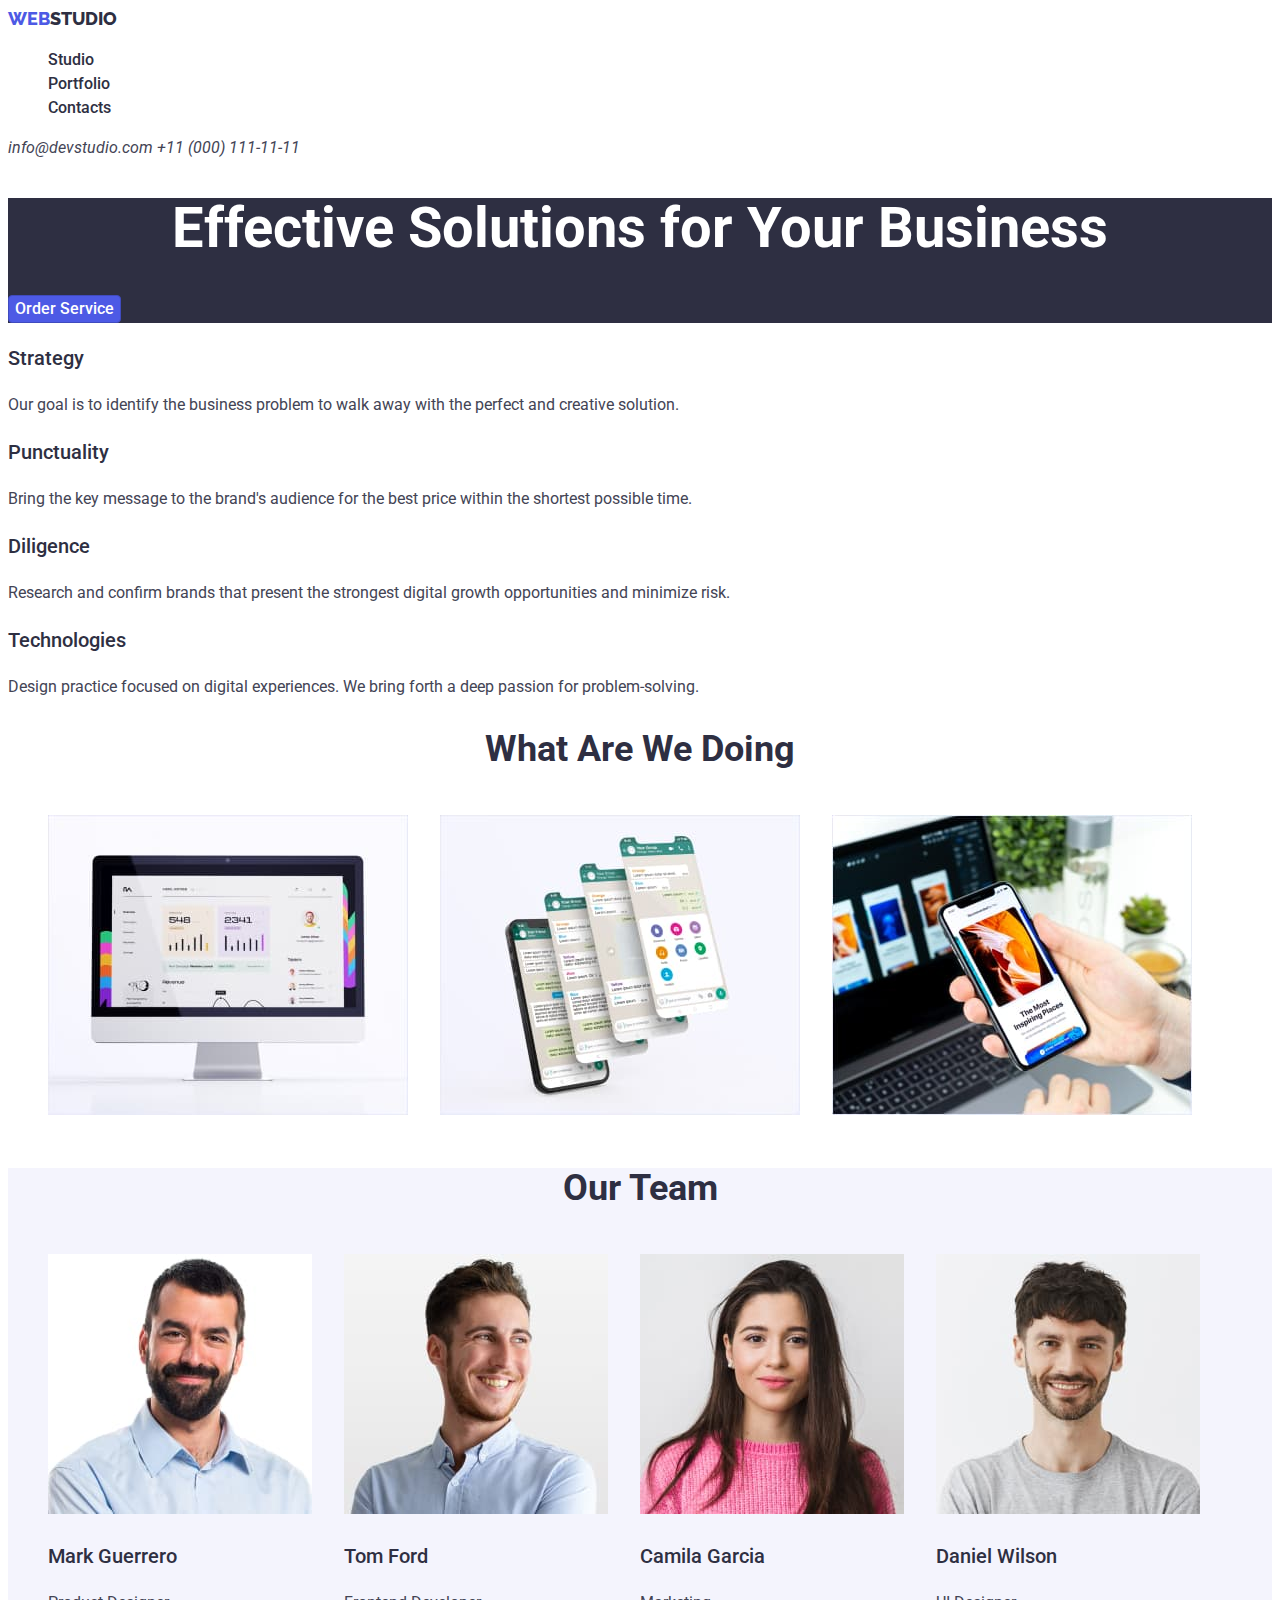
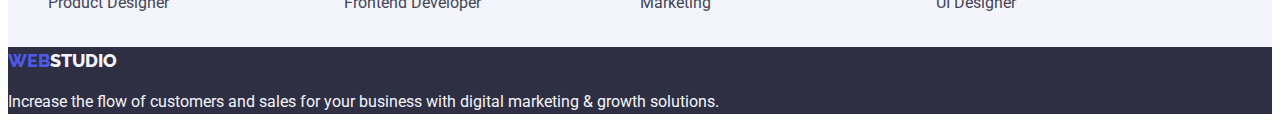
==== index.html @ d2247dbf "Initial commit" ====
<!DOCTYPE html>
<html lang="en">
  <head>
    <meta charset="UTF-8" />
    <meta name="viewport" content="width=device-width, initial-scale=1.0" />
    <link rel="preconnect" href="https://fonts.googleapis.com" />
    <link rel="preconnect" href="https://fonts.gstatic.com" crossorigin />
    <link
      href="https://fonts.googleapis.com/css2?family=Raleway:wght@800&family=Roboto:wght@400;500;700;900&display=swap"
      rel="stylesheet"
    />
    <link rel="stylesheet" href="./css/styles.css" />
    <title>WebStudio - Main Page</title>
  </head>
  <body>
    <header>
      <a class="logo" href="#"><span>WEB</span>STUDIO</a>
      <nav>
        <menu>
          <li>
            <a class="nav-links" href="./index.html" target="_self">Studio</a>
          </li>
          <li>
            <a class="nav-links" href="./portfolio.html" target="_self"
              >Portfolio</a
            >
          </li>
          <li><a class="nav-links" href="#">Contacts</a></li>
        </menu>
      </nav>
      <address>
        <a class="contacts" href="mailto:info@devstudio.com"
          >info@devstudio.com</a
        >
        <a class="contacts" href="tel:+110001111111">+11 (000) 111-11-11</a>
      </address>
    </header>
    <main>
      <section class="header-background">
        <h1>Effective Solutions for Your Business</h1>
        <button class="main-page-button" type="button">Order Service</button>
      </section>
      <section>
        <h3>Strategy</h3>
        <p>
          Our goal is to identify the business problem to walk away with the
          perfect and creative solution.
        </p>
        <h3>Punctuality</h3>
        <p>
          Bring the key message to the brand's audience for the best price
          within the shortest possible time.
        </p>
        <h3>Diligence</h3>
        <p>
          Research and confirm brands that present the strongest digital growth
          opportunities and minimize risk.
        </p>
        <h3>Technologies</h3>
        <p>
          Design practice focused on digital experiences. We bring forth a deep
          passion for problem-solving.
        </p>
      </section>
      <section>
        <h2>What Are We Doing</h2>
        <ul class="images-horizontal">
          <li>
            <img
              src="./images/computer.jpg"
              alt="A computer screen displaying some graphs"
              width="360"
              height="300"
            />
          </li>
          <li>
            <img
              src="./images/mobileapp.jpg"
              alt="Mobile phone with some messaging app opened"
              width="360"
              height="300"
            />
          </li>
          <li>
            <img
              src="./images/phone.jpg"
              alt="Mobile phone held by a man with laptop in the background"
              width="360"
              height="300"
            />
          </li>
        </ul>
      </section>
      <section class="ourteam-background">
        <h2>Our Team</h2>
        <ul class="images-horizontal">
          <li>
            <img
              src="./images/member1.jpg"
              alt="Dark haired man with a beard in a shirt"
              width="264"
              height="260"
            />
            <p class="pic-desc-header">Mark Guerrero</p>
            <p>Product Designer</p>
          </li>
          <li>
            <img
              src="./images/member2.jpg"
              alt="Young smiling man looking to the side"
              width="264"
              height="260"
            />
            <p class="pic-desc-header">Tom Ford</p>
            <p>Frontend Developer</p>
          </li>
          <li>
            <img
              src="./images/member3.jpg"
              alt="Young woman with long dark hair wearing a pink sweater"
              width="264"
              height="260"
            />
            <p class="pic-desc-header">Camila Garcia</p>
            <p>Marketing</p>
          </li>
          <li>
            <img
              src="./images/member4.jpg"
              alt="Smiling man with dark hair and a beard"
              width="264"
              height="260"
            />
            <p class="pic-desc-header">Daniel Wilson</p>
            <p>UI Designer</p>
          </li>
        </ul>
      </section>
    </main>
    <footer>
      <a class="logo-footer" href="#"><span>WEB</span>STUDIO</a>
      <p class="p-footer">
        Increase the flow of customers and sales for your business with digital
        marketing & growth solutions.
      </p>
    </footer>
  </body>
</html>
---- css/styles.css ----
:root {
  --button-color: #f4f4fd;
  --button-text-color: #4d5ae5;
  --button-hover-text-color: #ffffff;
  --button-border-color: #e7e9fc;
  --button-border-hover-color: #404bbf;
  --button-hover-color: #404bbf;
  --main-page-button-color: #4d5ae5;
  --main-page-button-text: #ffffff;
  --main-page-button-border: #404bbf;
  --body-text-color: #434455;
  --main-header-text-color: #ffffff;
  --header-text-color: #2e2f42;
  --background-color-dark: #2e2f42;
  --background-color-light: #f4f4fd;
  --footer-color: #f4f4fd;
  --span-color: #4d5ae5;
  --nav-links-color: #2e2f42;
  --nav-links-active-color: #404bbf;
}
body {
  font-family: Roboto, sans-serif;
  font-size: 16px;
  line-height: 1.5;
  color: var(--body-text-color);
}
.logo {
  font-family: Raleway;
  color: var(--header-text-color);
  font-size: 18px;
  font-weight: 800;
  line-height: 1.16667;
  text-decoration: none;
}
span {
  color: var(--span-color);
}
.nav-links {
  color: var(--nav-links-color);
  font-weight: 500;
  line-height: 1.5;
}
li {
  list-style-type: none;
}
.contacts {
  font-size: 16px;
  line-height: 1.5;
  color: var(--body-text-color);
  text-decoration: none;
}
footer {
  background-color: var(--background-color-dark);
}
h1 {
  color: var(--main-header-text-color);
  text-align: center;
  font-size: 56px;
  line-height: 1.07143;
}
h2 {
  color: var(--header-text-color);
  font-size: 36px;
  font-weight: 700;
  line-height: 1.11111;
  text-align: center;
}
h3 {
  font-size: 20px;
  font-weight: 500;
  color: var(--header-text-color);
}
.pic-desc-header {
  font-size: 20px;
  font-weight: 500;
  color: var(--header-text-color);
}
.header-background {
  background-color: var(--background-color-dark);
}
.ourteam-background {
  background: var(--background-color-light);
}
.main-page-button {
  font-size: 16px;
  font-weight: 500;
  line-height: 1.5;
  cursor: pointer;
  border-radius: 4px;
  background: var(--main-page-button-color);
  color: var(--main-page-button-text);
  border: 1px solid var(--main-page-button-border);
}
button {
  font-size: 16px;
  font-family: Roboto;
  font-weight: 500;
  line-height: 1.5;
  background: var(--button-color);
  color: var(--button-text-color);
  border: 1px solid var(--button-border-color);
  cursor: pointer;
  border-radius: 4px;
}
button:hover {
  background: var(--button-hover-color);
  border: var(--button-border-hover-color);
  color: var(--button-hover-text-color);
}
button:focus {
  background: var(--button-hover-color);
  color: var(--button-hover-text-color);
  outline-color: transparent;
}
a {
  outline: transparent;
  text-decoration: none;
}
a:focus {
  color: var(--nav-links-active-color);
}
a:hover {
  color: var(--nav-links-active-color);
}
.images-horizontal {
  list-style-type: none;
  display: inline-flex;
  flex-direction: row;
  justify-content: center;
  align-items: center;
  gap: 32px;
}
.buttons-horizontal {
  list-style-type: none;
  display: inline-flex;
  flex-direction: row;
}
.grid-box {
  display: flex;
  flex-wrap: wrap;
  list-style-type: none;
}
.grid-item {
  flex-direction: column;
  align-items: flex-start;
  flex-shrink: 0;
  flex-basis: calc(33.33%);
}
.logo-footer {
  color: var(--footer-color);
  font-family: Raleway;
  font-size: 18px;
  font-weight: 800;
  text-decoration: none;
}
.p-footer {
  color: var(--footer-color);
}
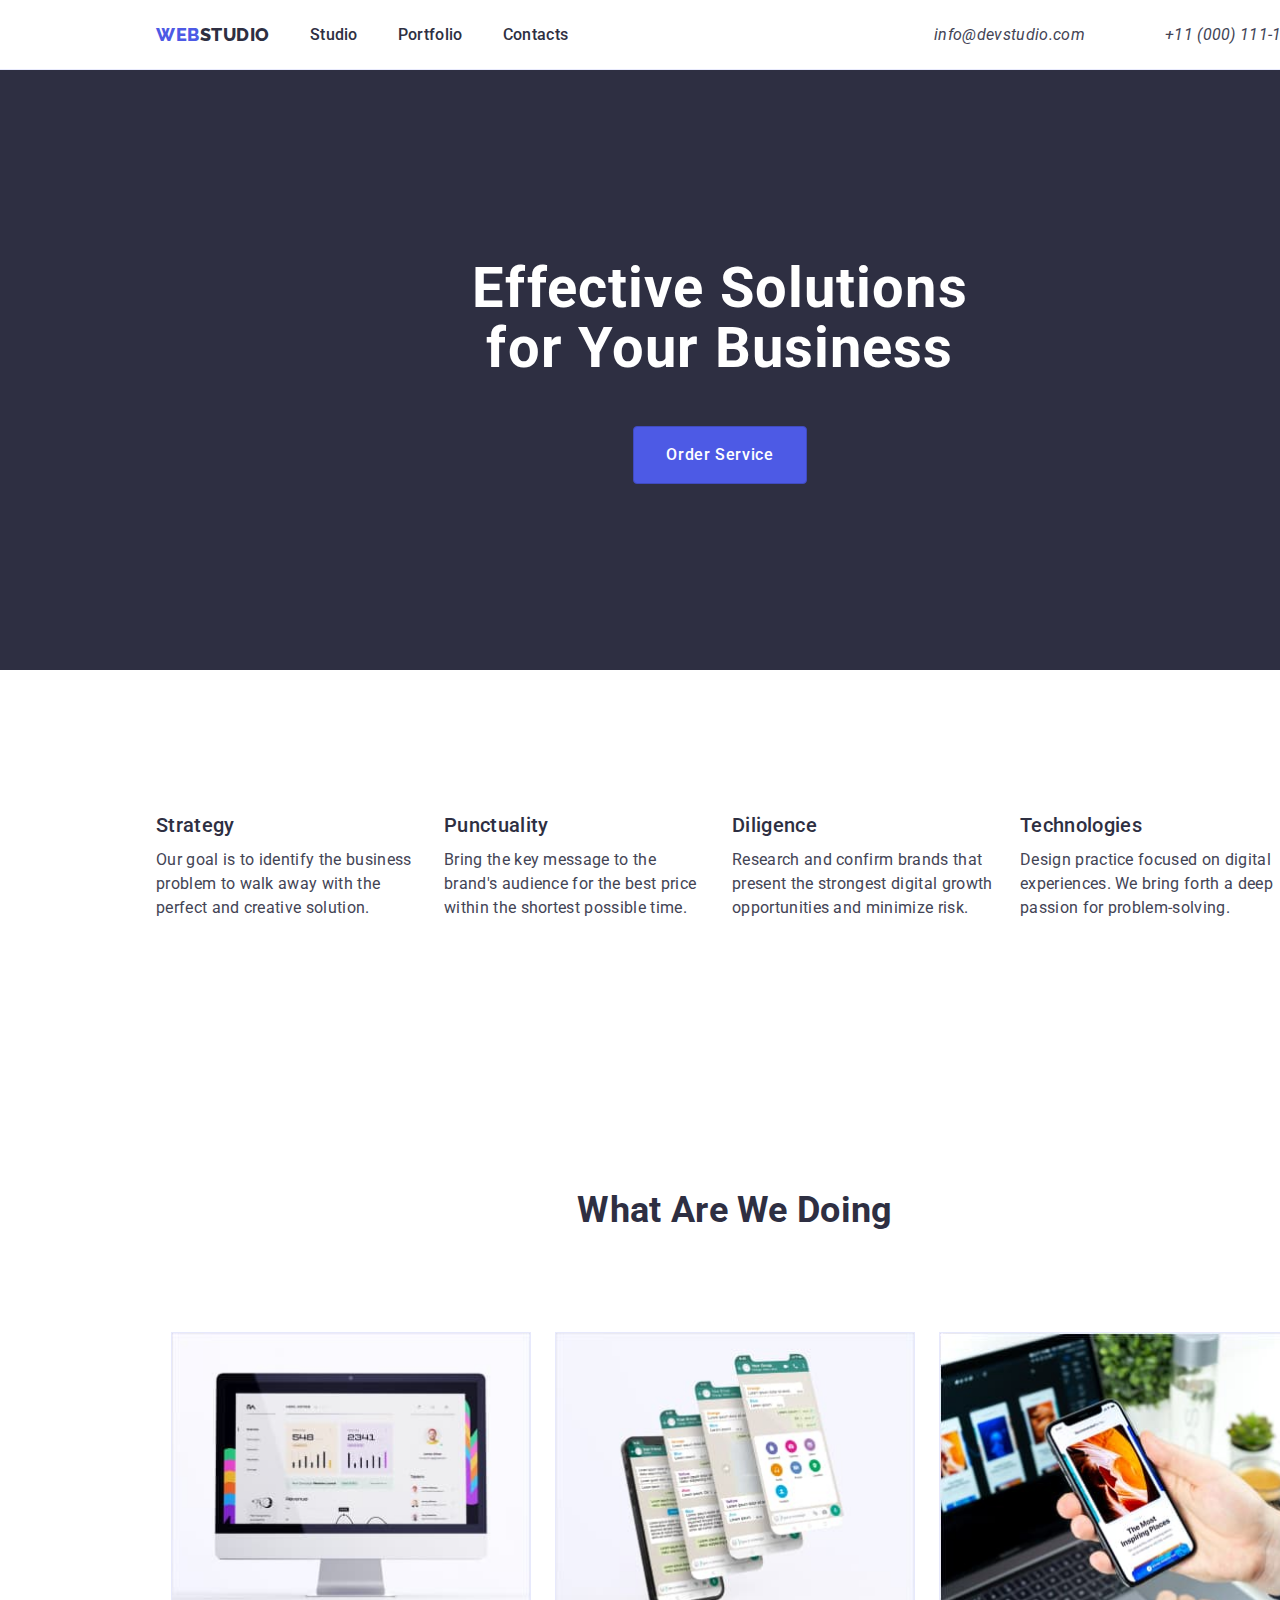
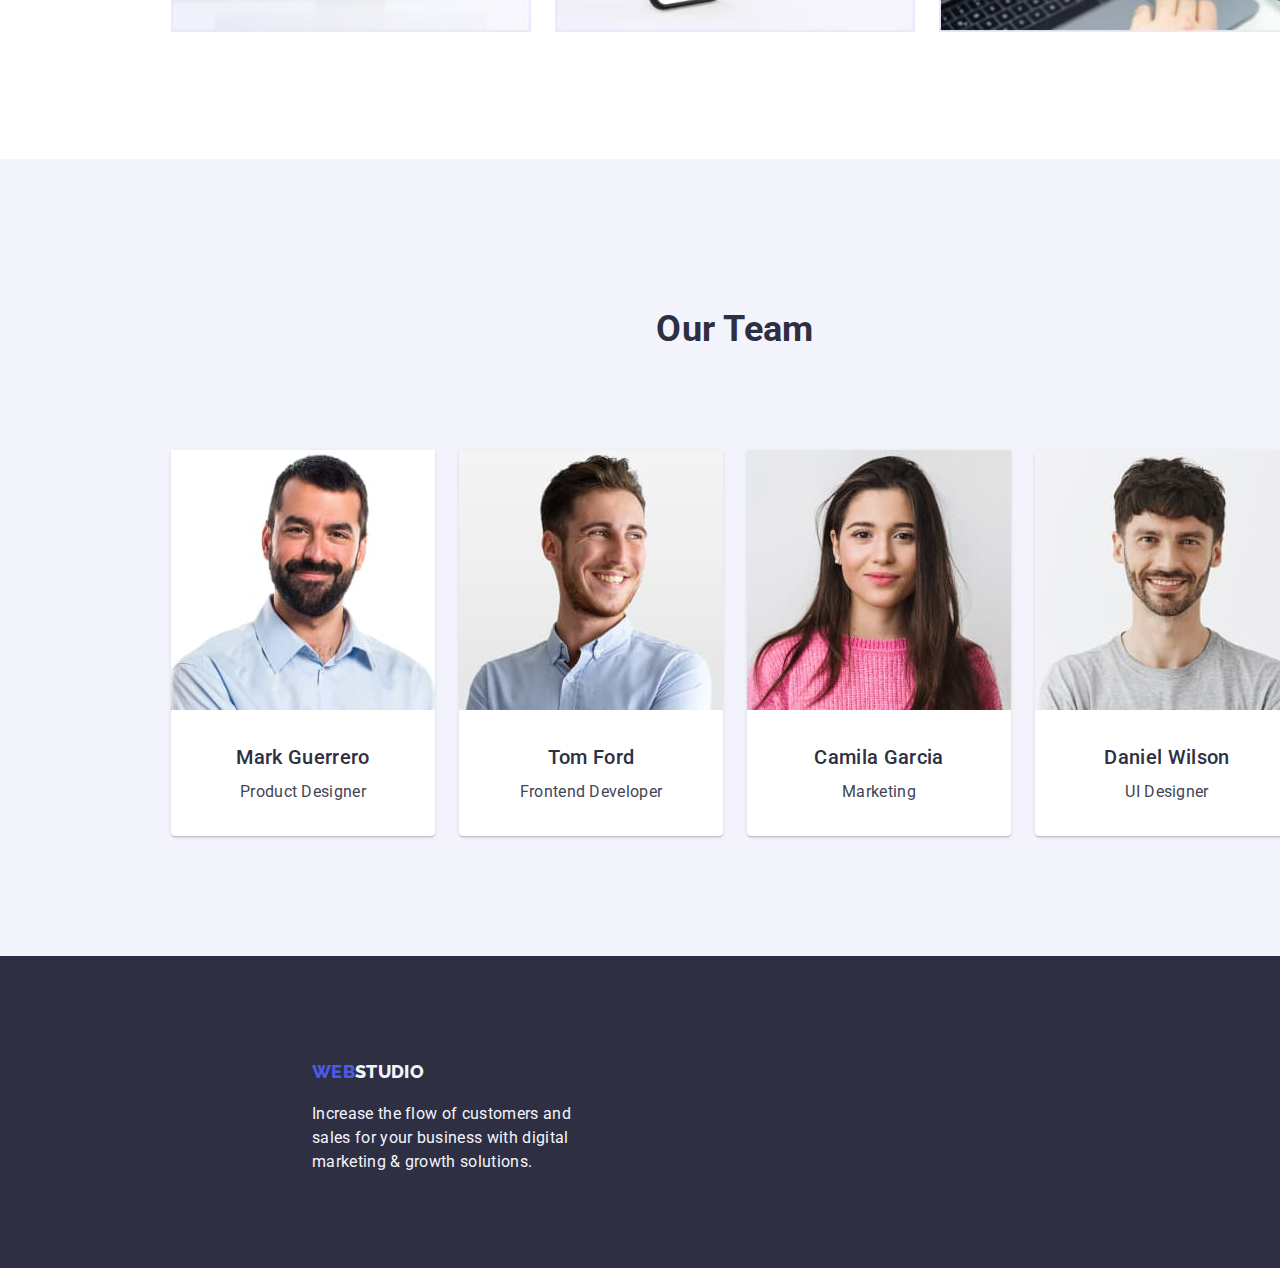
==== commit 721f539f: "goit-markup-hw-03" ====
--- a/index.html
+++ b/index.html
@@ -9,140 +9,168 @@
       href="https://fonts.googleapis.com/css2?family=Raleway:wght@800&family=Roboto:wght@400;500;700;900&display=swap"
       rel="stylesheet"
     />
+    <link rel="stylesheet" href="./css/modern-normalize.css" />
     <link rel="stylesheet" href="./css/styles.css" />
     <title>WebStudio - Main Page</title>
   </head>
   <body>
-    <header>
-      <a class="logo" href="#"><span>WEB</span>STUDIO</a>
-      <nav>
-        <menu>
-          <li>
-            <a class="nav-links" href="./index.html" target="_self">Studio</a>
-          </li>
-          <li>
-            <a class="nav-links" href="./portfolio.html" target="_self"
-              >Portfolio</a
-            >
-          </li>
-          <li><a class="nav-links" href="#">Contacts</a></li>
-        </menu>
-      </nav>
-      <address>
-        <a class="contacts" href="mailto:info@devstudio.com"
-          >info@devstudio.com</a
-        >
-        <a class="contacts" href="tel:+110001111111">+11 (000) 111-11-11</a>
-      </address>
+    <header class="header-bottom-line">
+      <div class="container page-header">
+        <a class="logo" href="#"><span>WEB</span>STUDIO</a>
+        <nav>
+          <menu class="menu-nav-links">
+            <li>
+              <a class="nav-links" href="./index.html" target="_self">Studio</a>
+            </li>
+            <li>
+              <a class="nav-links" href="./portfolio.html" target="_self"
+                >Portfolio</a
+              >
+            </li>
+            <li><a class="nav-links" href="#">Contacts</a></li>
+          </menu>
+        </nav>
+        <address class="address-position">
+          <a class="contacts" href="mailto:info@devstudio.com"
+            >info@devstudio.com</a
+          >
+          <a class="contacts contacts-margin" href="tel:+110001111111"
+            >+11 (000) 111-11-11</a
+          >
+        </address>
+      </div>
     </header>
     <main>
-      <section class="header-background">
+      <article class="header-background">
         <h1>Effective Solutions for Your Business</h1>
         <button class="main-page-button" type="button">Order Service</button>
+      </article>
+      <section class="section">
+        <div class="container feature-list">
+          <div class="feature-list-item">
+            <h3>Strategy</h3>
+            <p>
+              Our goal is to identify the business problem to walk away with the
+              perfect and creative solution.
+            </p>
+          </div>
+          <div class="feature-list-item">
+            <h3>Punctuality</h3>
+            <p>
+              Bring the key message to the brand's audience for the best price
+              within the shortest possible time.
+            </p>
+          </div>
+          <div class="feature-list-item">
+            <h3>Diligence</h3>
+            <p>
+              Research and confirm brands that present the strongest digital
+              growth opportunities and minimize risk.
+            </p>
+          </div>
+          <div class="feature-list-item">
+            <h3>Technologies</h3>
+            <p>
+              Design practice focused on digital experiences. We bring forth a
+              deep passion for problem-solving.
+            </p>
+          </div>
+        </div>
       </section>
-      <section>
-        <h3>Strategy</h3>
-        <p>
-          Our goal is to identify the business problem to walk away with the
-          perfect and creative solution.
-        </p>
-        <h3>Punctuality</h3>
-        <p>
-          Bring the key message to the brand's audience for the best price
-          within the shortest possible time.
-        </p>
-        <h3>Diligence</h3>
-        <p>
-          Research and confirm brands that present the strongest digital growth
-          opportunities and minimize risk.
-        </p>
-        <h3>Technologies</h3>
-        <p>
-          Design practice focused on digital experiences. We bring forth a deep
-          passion for problem-solving.
-        </p>
+      <section class="section">
+        <div class="container">
+          <h2>What Are We Doing</h2>
+          <ul class="images-horizontal">
+            <li>
+              <img
+                class="image-border"
+                src="./images/computer.jpg"
+                alt="A computer screen displaying some graphs"
+                width="360"
+                height="300"
+              />
+            </li>
+            <li>
+              <img
+                class="image-border"
+                src="./images/mobileapp.jpg"
+                alt="Mobile phone with some messaging app opened"
+                width="360"
+                height="300"
+              />
+            </li>
+            <li>
+              <img
+                class="image-border"
+                src="./images/phone.jpg"
+                alt="Mobile phone held by a man with laptop in the background"
+                width="360"
+                height="300"
+              />
+            </li>
+          </ul>
+        </div>
       </section>
-      <section>
-        <h2>What Are We Doing</h2>
-        <ul class="images-horizontal">
-          <li>
-            <img
-              src="./images/computer.jpg"
-              alt="A computer screen displaying some graphs"
-              width="360"
-              height="300"
-            />
-          </li>
-          <li>
-            <img
-              src="./images/mobileapp.jpg"
-              alt="Mobile phone with some messaging app opened"
-              width="360"
-              height="300"
-            />
-          </li>
-          <li>
-            <img
-              src="./images/phone.jpg"
-              alt="Mobile phone held by a man with laptop in the background"
-              width="360"
-              height="300"
-            />
-          </li>
-        </ul>
-      </section>
-      <section class="ourteam-background">
-        <h2>Our Team</h2>
-        <ul class="images-horizontal">
-          <li>
-            <img
-              src="./images/member1.jpg"
-              alt="Dark haired man with a beard in a shirt"
-              width="264"
-              height="260"
-            />
-            <p class="pic-desc-header">Mark Guerrero</p>
-            <p>Product Designer</p>
-          </li>
-          <li>
-            <img
-              src="./images/member2.jpg"
-              alt="Young smiling man looking to the side"
-              width="264"
-              height="260"
-            />
-            <p class="pic-desc-header">Tom Ford</p>
-            <p>Frontend Developer</p>
-          </li>
-          <li>
-            <img
-              src="./images/member3.jpg"
-              alt="Young woman with long dark hair wearing a pink sweater"
-              width="264"
-              height="260"
-            />
-            <p class="pic-desc-header">Camila Garcia</p>
-            <p>Marketing</p>
-          </li>
-          <li>
-            <img
-              src="./images/member4.jpg"
-              alt="Smiling man with dark hair and a beard"
-              width="264"
-              height="260"
-            />
-            <p class="pic-desc-header">Daniel Wilson</p>
-            <p>UI Designer</p>
-          </li>
-        </ul>
+      <section class="ourteam-background section">
+        <div class="container">
+          <h2>Our Team</h2>
+          <ul class="images-horizontal">
+            <li class="picture-card">
+              <img
+                class="card-no-gap"
+                src="./images/member1.jpg"
+                alt="Dark haired man with a beard in a shirt"
+                width="264"
+                height="260"
+              />
+              <p class="pic-desc-header">Mark Guerrero</p>
+              <p class="pic-desc">Product Designer</p>
+            </li>
+            <li class="picture-card">
+              <img
+                class="card-no-gap"
+                src="./images/member2.jpg"
+                alt="Young smiling man looking to the side"
+                width="264"
+                height="260"
+              />
+              <p class="pic-desc-header">Tom Ford</p>
+              <p class="pic-desc">Frontend Developer</p>
+            </li>
+            <li class="picture-card">
+              <img
+                class="card-no-gap"
+                src="./images/member3.jpg"
+                alt="Young woman with long dark hair wearing a pink sweater"
+                width="264"
+                height="260"
+              />
+              <p class="pic-desc-header">Camila Garcia</p>
+              <p class="pic-desc">Marketing</p>
+            </li>
+            <li class="picture-card">
+              <img
+                class="card-no-gap"
+                src="./images/member4.jpg"
+                alt="Smiling man with dark hair and a beard"
+                width="264"
+                height="260"
+              />
+              <p class="pic-desc-header">Daniel Wilson</p>
+              <p class="pic-desc">UI Designer</p>
+            </li>
+          </ul>
+        </div>
       </section>
     </main>
     <footer>
-      <a class="logo-footer" href="#"><span>WEB</span>STUDIO</a>
-      <p class="p-footer">
-        Increase the flow of customers and sales for your business with digital
-        marketing & growth solutions.
-      </p>
+      <div class="container">
+        <a class="logo-footer" href="#"><span>WEB</span>STUDIO</a>
+        <p class="p-footer">
+          Increase the flow of customers and sales for your business with
+          digital marketing & growth solutions.
+        </p>
+      </div>
     </footer>
   </body>
 </html>
--- a/css/styles.css
+++ b/css/styles.css
@@ -2,7 +2,7 @@
   --button-color: #f4f4fd;
   --button-text-color: #4d5ae5;
   --button-hover-text-color: #ffffff;
-  --button-border-color: #e7e9fc;
+  --border-color: #e7e9fc;
   --button-border-hover-color: #404bbf;
   --button-hover-color: #404bbf;
   --main-page-button-color: #4d5ae5;
@@ -11,52 +11,39 @@
   --body-text-color: #434455;
   --main-header-text-color: #ffffff;
   --header-text-color: #2e2f42;
+  --header-bottom-border: #e7e9fc;
   --background-color-dark: #2e2f42;
   --background-color-light: #f4f4fd;
+  --card-background: #fff;
   --footer-color: #f4f4fd;
   --span-color: #4d5ae5;
   --nav-links-color: #2e2f42;
   --nav-links-active-color: #404bbf;
 }
+.container {
+  width: 1158px;
+  margin-left: 156px;
+}
 body {
   font-family: Roboto, sans-serif;
   font-size: 16px;
   line-height: 1.5;
+  letter-spacing: 0.32px;
   color: var(--body-text-color);
-}
-.logo {
-  font-family: Raleway;
-  color: var(--header-text-color);
-  font-size: 18px;
-  font-weight: 800;
-  line-height: 1.16667;
-  text-decoration: none;
-}
-span {
-  color: var(--span-color);
-}
-.nav-links {
-  color: var(--nav-links-color);
-  font-weight: 500;
-  line-height: 1.5;
 }
 li {
   list-style-type: none;
 }
-.contacts {
-  font-size: 16px;
-  line-height: 1.5;
-  color: var(--body-text-color);
-  text-decoration: none;
-}
-footer {
-  background-color: var(--background-color-dark);
-}
-h1 {
-  color: var(--main-header-text-color);
-  text-align: center;
-  font-size: 56px;
-  line-height: 1.07143;
+.section {
+  padding-top: 120px;
+  padding-bottom: 120px;
+}
+p {
+  margin: 0;
+}
+ul {
+  padding-left: 0px;
+  margin: 0px;
 }
 h2 {
   color: var(--header-text-color);
@@ -64,22 +51,86 @@
   font-weight: 700;
   line-height: 1.11111;
   text-align: center;
+  padding-bottom: 72px;
 }
 h3 {
   font-size: 20px;
   font-weight: 500;
   color: var(--header-text-color);
-}
-.pic-desc-header {
-  font-size: 20px;
-  font-weight: 500;
-  color: var(--header-text-color);
-}
-.header-background {
-  background-color: var(--background-color-dark);
-}
-.ourteam-background {
-  background: var(--background-color-light);
+  margin-bottom: 8px;
+}
+
+/* Header elements */
+
+.logo {
+  font-family: Raleway;
+  color: var(--header-text-color);
+  font-size: 18px;
+  font-weight: 800;
+  line-height: 1.16667;
+  letter-spacing: 0.54px;
+  text-decoration: none;
+  padding-top: 24px;
+  padding-bottom: 24px;
+}
+span {
+  color: var(--span-color);
+}
+.page-header {
+  display: flex;
+  align-items: center;
+}
+.header-bottom-line {
+  border-bottom: 1px solid var(--header-bottom-border);
+}
+.menu-nav-links {
+  display: flex;
+  gap: 40px;
+}
+.nav-links {
+  color: var(--nav-links-color);
+  font-weight: 500;
+  line-height: 1.5;
+  letter-spacing: 0.32px;
+}
+address {
+  display: inline-flex;
+}
+.address-position {
+  margin-left: auto;
+  gap: 40px;
+}
+.contacts {
+  font-size: 16px;
+  line-height: 1.5;
+  color: var(--body-text-color);
+  text-decoration: none;
+}
+.contacts-margin {
+  margin-left: 40px;
+}
+a {
+  outline: transparent;
+  text-decoration: none;
+}
+a:focus {
+  color: var(--nav-links-active-color);
+}
+a:hover {
+  color: var(--nav-links-active-color);
+}
+
+/* Hero section elements */
+
+h1 {
+  color: var(--main-header-text-color);
+  font-size: 56px;
+  line-height: 1.07143;
+  letter-spacing: 1.12px;
+  font-weight: 700;
+  width: 496px;
+  margin: 0 auto;
+  padding-top: 188px;
 }
 .main-page-button {
   font-size: 16px;
@@ -90,69 +141,166 @@
   background: var(--main-page-button-color);
   color: var(--main-page-button-text);
   border: 1px solid var(--main-page-button-border);
-}
-button {
-  font-size: 16px;
-  font-family: Roboto;
-  font-weight: 500;
-  line-height: 1.5;
-  background: var(--button-color);
-  color: var(--button-text-color);
-  border: 1px solid var(--button-border-color);
-  cursor: pointer;
-  border-radius: 4px;
-}
-button:hover {
-  background: var(--button-hover-color);
-  border: var(--button-border-hover-color);
-  color: var(--button-hover-text-color);
-}
-button:focus {
-  background: var(--button-hover-color);
-  color: var(--button-hover-text-color);
-  outline-color: transparent;
-}
-a {
-  outline: transparent;
-  text-decoration: none;
-}
-a:focus {
-  color: var(--nav-links-active-color);
-}
-a:hover {
-  color: var(--nav-links-active-color);
-}
-.images-horizontal {
-  list-style-type: none;
-  display: inline-flex;
-  flex-direction: row;
-  justify-content: center;
-  align-items: center;
-  gap: 32px;
-}
-.buttons-horizontal {
-  list-style-type: none;
-  display: inline-flex;
-  flex-direction: row;
-}
-.grid-box {
-  display: flex;
-  flex-wrap: wrap;
-  list-style-type: none;
-}
-.grid-item {
-  flex-direction: column;
-  align-items: flex-start;
-  flex-shrink: 0;
-  flex-basis: calc(33.33%);
+  margin-top: 48px;
+}
+.header-background {
+  width: 1440px;
+  height: 600px;
+  background-color: var(--background-color-dark);
+  text-align: center;
+}
+
+/* Footer elements */
+
+footer {
+  background-color: var(--background-color-dark);
+  width: 1440px;
+  height: 312px;
 }
 .logo-footer {
+  display: block;
   color: var(--footer-color);
   font-family: Raleway;
   font-size: 18px;
   font-weight: 800;
   text-decoration: none;
+  margin-left: 156px;
+  padding-top: 101.5px;
 }
 .p-footer {
+  display: block;
   color: var(--footer-color);
-}
+  width: 264px;
+  margin-left: 156px;
+  padding-top: 17.5px;
+}
+
+.feature-list {
+  display: flex;
+  gap: 24px;
+}
+.feature-list-item {
+  flex-basis: 264px;
+}
+
+/* Our team cards*/
+
+.ourteam-background {
+  background: var(--background-color-light);
+  width: 1440px;
+}
+.picture-card {
+  background: var(--card-background);
+  display: block;
+  border-radius: 0px 0px 4px 4px;
+  box-shadow: 0px 2px 1px 0px rgba(46, 47, 66, 0.08),
+    0px 1px 1px 0px rgba(46, 47, 66, 0.16),
+    0px 1px 6px 0px rgba(46, 47, 66, 0.08);
+}
+.pic-desc-header {
+  font-size: 20px;
+  font-weight: 500;
+  color: var(--header-text-color);
+  margin: 0px;
+  padding-top: 32px;
+  padding-bottom: 8px;
+  text-align: center;
+}
+.pic-desc {
+  text-align: center;
+  padding-bottom: 32px;
+}
+
+/* Buttons */
+
+button {
+  font-size: 16px;
+  font-family: Roboto;
+  font-weight: 500;
+  line-height: 1.5;
+  letter-spacing: 0.64px;
+  background: var(--button-color);
+  color: var(--button-text-color);
+  border: 1px solid var(--border-color);
+  cursor: pointer;
+  border-radius: 4px;
+  padding: 16px 32px;
+}
+button:hover {
+  background: var(--button-hover-color);
+  border: var(--button-border-hover-color);
+  color: var(--button-hover-text-color);
+}
+button:focus {
+  background: var(--button-hover-color);
+  color: var(--button-hover-text-color);
+  outline-color: transparent;
+}
+.buttons-horizontal {
+  list-style-type: none;
+  display: flex;
+  flex-direction: row;
+  gap: 24px;
+  justify-content: center;
+  margin-bottom: 72px;
+  margin-top: 96px;
+}
+
+/* What are we doing section */
+
+.images-horizontal {
+  list-style-type: none;
+  display: flex;
+  flex-direction: row;
+  justify-content: center;
+  align-items: center;
+  gap: 24px;
+}
+.image-border {
+  border: 1px solid var(--border-color);
+}
+.image-border-portfolio {
+  border: 1px solid var(--border-color);
+}
+
+/* Cards grid */
+
+.grid-box {
+  display: flex;
+  flex-wrap: wrap;
+  list-style-type: none;
+  row-gap: 24px;
+  justify-content: space-between;
+}
+.grid-item {
+  flex-direction: column;
+  align-items: flex-start;
+  flex-shrink: 0;
+  flex-basis: 360px;
+  border: 1px solid var(--border-color);
+}
+/*.grid-item:last-child {
+  gap: 0px;
+}
+*/
+.picture-card-portfolio {
+  background: --var(--card-background);
+  width: 360px;
+  border: 1px solid var(--border-color);
+  border-radius: 0px 0px 4px 4px;
+  overflow: hidden;
+  padding-bottom: 0px;
+}
+.pic-desc-header-portfolio {
+  font-size: 20px;
+  font-weight: 500;
+  color: var(--header-text-color);
+  margin: 0px;
+  padding: 32px 0px 8px 16px;
+}
+.card-no-gap {
+  display: block;
+}
+.pic-desc-portfolio {
+  padding: 0px 0px 32px 16px;
+}
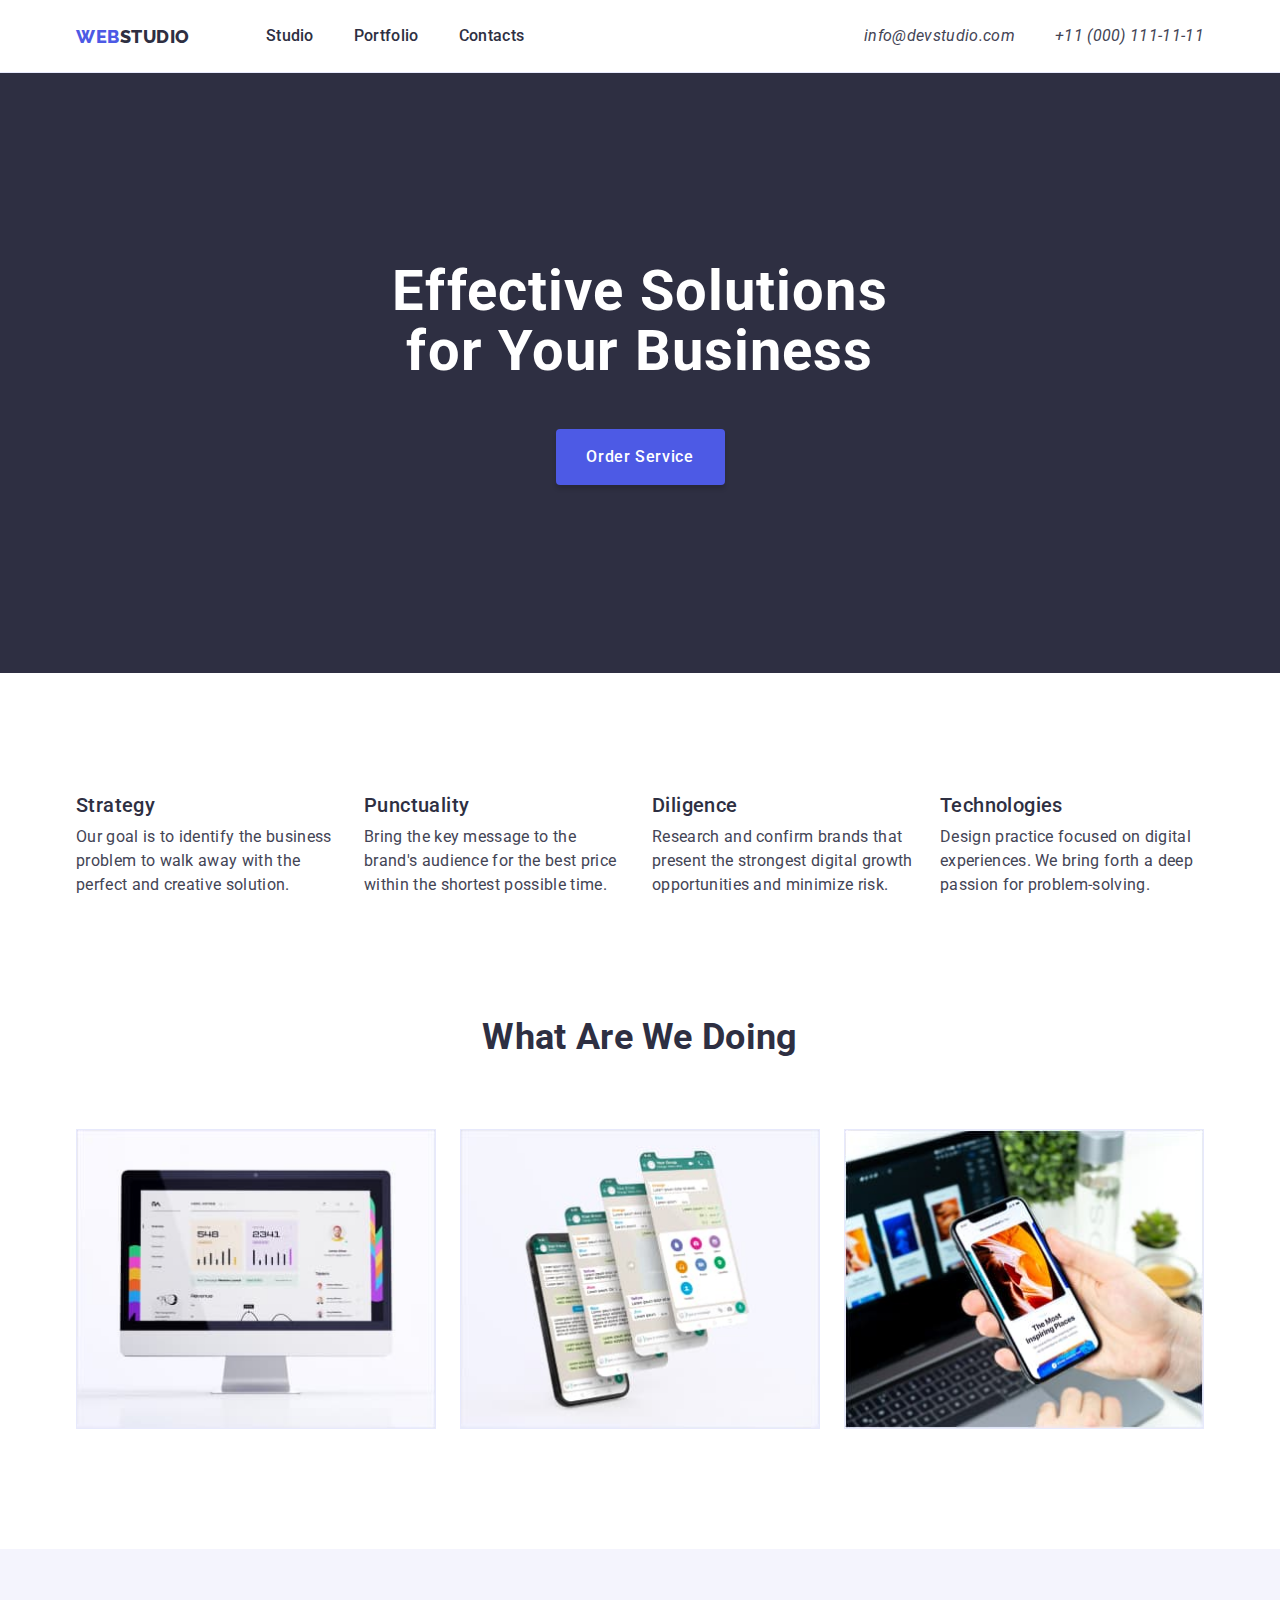
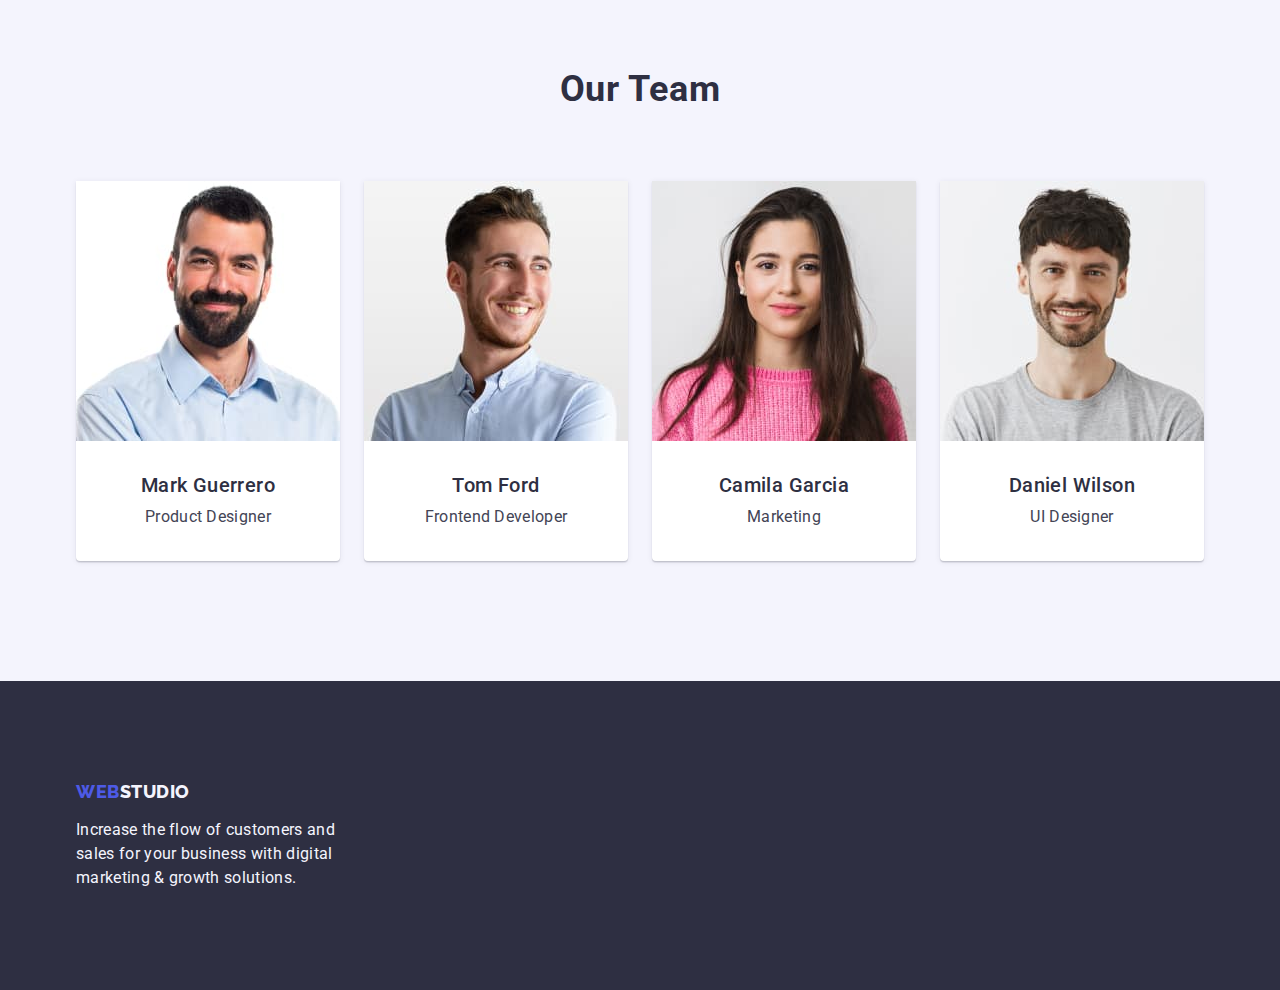
==== commit 59ca8b3e: "goit-markup-hw-03-updated" ====
--- a/index.html
+++ b/index.html
@@ -9,15 +9,15 @@
       href="https://fonts.googleapis.com/css2?family=Raleway:wght@800&family=Roboto:wght@400;500;700;900&display=swap"
       rel="stylesheet"
     />
-    <link rel="stylesheet" href="./css/modern-normalize.css" />
+    <link rel="stylesheet" href="./css/modern-normalize.min.css" />
     <link rel="stylesheet" href="./css/styles.css" />
     <title>WebStudio - Main Page</title>
   </head>
   <body>
     <header class="header-bottom-line">
       <div class="container page-header">
-        <a class="logo" href="#"><span>WEB</span>STUDIO</a>
-        <nav>
+        <nav class="header-navigation">
+          <a class="logo" href="#"><span>WEB</span>STUDIO</a>
           <menu class="menu-nav-links">
             <li>
               <a class="nav-links" href="./index.html" target="_self">Studio</a>
@@ -30,58 +30,69 @@
             <li><a class="nav-links" href="#">Contacts</a></li>
           </menu>
         </nav>
-        <address class="address-position">
-          <a class="contacts" href="mailto:info@devstudio.com"
-            >info@devstudio.com</a
-          >
-          <a class="contacts contacts-margin" href="tel:+110001111111"
-            >+11 (000) 111-11-11</a
-          >
+        <address>
+          <ul class="address-position">
+            <li>
+              <a class="contacts" href="mailto:info@devstudio.com"
+                >info@devstudio.com</a
+              >
+            </li>
+            <li>
+              <a class="contacts" href="tel:+110001111111"
+                >+11 (000) 111-11-11</a
+              >
+            </li>
+          </ul>
         </address>
       </div>
     </header>
     <main>
-      <article class="header-background">
-        <h1>Effective Solutions for Your Business</h1>
-        <button class="main-page-button" type="button">Order Service</button>
-      </article>
-      <section class="section">
-        <div class="container feature-list">
-          <div class="feature-list-item">
-            <h3>Strategy</h3>
-            <p>
-              Our goal is to identify the business problem to walk away with the
-              perfect and creative solution.
-            </p>
-          </div>
-          <div class="feature-list-item">
-            <h3>Punctuality</h3>
-            <p>
-              Bring the key message to the brand's audience for the best price
-              within the shortest possible time.
-            </p>
-          </div>
-          <div class="feature-list-item">
-            <h3>Diligence</h3>
-            <p>
-              Research and confirm brands that present the strongest digital
-              growth opportunities and minimize risk.
-            </p>
-          </div>
-          <div class="feature-list-item">
-            <h3>Technologies</h3>
-            <p>
-              Design practice focused on digital experiences. We bring forth a
-              deep passion for problem-solving.
-            </p>
-          </div>
+      <section class="hero-section">
+        <div class="container">
+          <h1 class="h1-hero-section">Effective Solutions for Your Business</h1>
+          <button class="main-page-button" type="button">Order Service</button>
         </div>
       </section>
-      <section class="section">
+      <section class="section-padding-top-bottom">
         <div class="container">
-          <h2>What Are We Doing</h2>
-          <ul class="images-horizontal">
-            <li>
+          <h2 class="visually-hidden">Features List</h2>
+          <ul class="features-list">
+            <li class="feature-list-item">
+              <h3 class="h3-feature-list">Strategy</h3>
+              <p>
+                Our goal is to identify the business problem to walk away with
+                the perfect and creative solution.
+              </p>
+            </li>
+            <li class="feature-list-item">
+              <h3 class="h3-feature-list">Punctuality</h3>
+              <p>
+                Bring the key message to the brand's audience for the best price
+                within the shortest possible time.
+              </p>
+            </li>
+            <li class="feature-list-item">
+              <h3 class="h3-feature-list">Diligence</h3>
+              <p>
+                Research and confirm brands that present the strongest digital
+                growth opportunities and minimize risk.
+              </p>
+            </li>
+            <li class="feature-list-item">
+              <h3 class="h3-feature-list">Technologies</h3>
+              <p>
+                Design practice focused on digital experiences. We bring forth a
+                deep passion for problem-solving.
+              </p>
+            </li>
+          </ul>
+        </div>
+      </section>
+      <section class="section-padding-bottom">
+        <div class="container">
+          <h2 class="h2-what-are-we-doing">What Are We Doing</h2>
+          <ul class="list-what-are-we-doing">
+            <li class="list-item-what-are-we-doing">
               <img
                 class="image-border"
                 src="./images/computer.jpg"
@@ -90,7 +101,7 @@
                 height="300"
               />
             </li>
-            <li>
+            <li class="list-item-what-are-we-doing">
               <img
                 class="image-border"
                 src="./images/mobileapp.jpg"
@@ -99,7 +110,7 @@
                 height="300"
               />
             </li>
-            <li>
+            <li class="list-item-what-are-we-doing">
               <img
                 class="image-border"
                 src="./images/phone.jpg"
@@ -111,59 +122,63 @@
           </ul>
         </div>
       </section>
-      <section class="ourteam-background section">
+      <section class="ourteam-background section-padding-top-bottom">
         <div class="container">
-          <h2>Our Team</h2>
-          <ul class="images-horizontal">
-            <li class="picture-card">
+          <h2 class="h2-our-team">Our Team</h2>
+          <ul class="list-our-team">
+            <li class="card-our-team">
               <img
-                class="card-no-gap"
                 src="./images/member1.jpg"
                 alt="Dark haired man with a beard in a shirt"
                 width="264"
                 height="260"
               />
-              <p class="pic-desc-header">Mark Guerrero</p>
-              <p class="pic-desc">Product Designer</p>
+              <div class="div-card-our-team">
+                <h3 class="h3-card-our-team">Mark Guerrero</h3>
+                <p class="p-card-our-team">Product Designer</p>
+              </div>
             </li>
-            <li class="picture-card">
+            <li class="card-our-team">
               <img
-                class="card-no-gap"
                 src="./images/member2.jpg"
                 alt="Young smiling man looking to the side"
                 width="264"
                 height="260"
               />
-              <p class="pic-desc-header">Tom Ford</p>
-              <p class="pic-desc">Frontend Developer</p>
+              <div class="div-card-our-team">
+                <p class="h3-card-our-team">Tom Ford</p>
+                <p class="p-card-our-team">Frontend Developer</p>
+              </div>
             </li>
-            <li class="picture-card">
+            <li class="card-our-team">
               <img
-                class="card-no-gap"
                 src="./images/member3.jpg"
                 alt="Young woman with long dark hair wearing a pink sweater"
                 width="264"
                 height="260"
               />
-              <p class="pic-desc-header">Camila Garcia</p>
-              <p class="pic-desc">Marketing</p>
+              <div class="div-card-our-team">
+                <p class="h3-card-our-team">Camila Garcia</p>
+                <p class="p-card-our-team">Marketing</p>
+              </div>
             </li>
-            <li class="picture-card">
+            <li class="card-our-team">
               <img
-                class="card-no-gap"
                 src="./images/member4.jpg"
                 alt="Smiling man with dark hair and a beard"
                 width="264"
                 height="260"
               />
-              <p class="pic-desc-header">Daniel Wilson</p>
-              <p class="pic-desc">UI Designer</p>
+              <div class="div-card-our-team">
+                <p class="h3-card-our-team">Daniel Wilson</p>
+                <p class="p-card-our-team">UI Designer</p>
+              </div>
             </li>
           </ul>
         </div>
       </section>
     </main>
-    <footer>
+    <footer class="page-footer">
       <div class="container">
         <a class="logo-footer" href="#"><span>WEB</span>STUDIO</a>
         <p class="p-footer">
--- a/css/styles.css
+++ b/css/styles.css
@@ -1,306 +1,393 @@
 :root {
-  --button-color: #f4f4fd;
-  --button-text-color: #4d5ae5;
-  --button-hover-text-color: #ffffff;
-  --border-color: #e7e9fc;
-  --button-border-hover-color: #404bbf;
-  --button-hover-color: #404bbf;
-  --main-page-button-color: #4d5ae5;
-  --main-page-button-text: #ffffff;
-  --main-page-button-border: #404bbf;
-  --body-text-color: #434455;
-  --main-header-text-color: #ffffff;
-  --header-text-color: #2e2f42;
-  --header-bottom-border: #e7e9fc;
-  --background-color-dark: #2e2f42;
-  --background-color-light: #f4f4fd;
-  --card-background: #fff;
-  --footer-color: #f4f4fd;
-  --span-color: #4d5ae5;
-  --nav-links-color: #2e2f42;
-  --nav-links-active-color: #404bbf;
-}
-.container {
-  width: 1158px;
-  margin-left: 156px;
-}
+  --iris: #4d5ae5;
+  --ocean: #404bbf;
+  --navy-blue: #2e2f42;
+  --slate: #434455;
+  --cornflower: #e7e9fc;
+  --cloud: #f4f4fd;
+  --white: #ffffff;
+}
+
 body {
   font-family: Roboto, sans-serif;
   font-size: 16px;
+  font-weight: 400;
   line-height: 1.5;
   letter-spacing: 0.32px;
-  color: var(--body-text-color);
-}
-li {
-  list-style-type: none;
-}
-.section {
-  padding-top: 120px;
-  padding-bottom: 120px;
-}
-p {
+  color: var(--slate);
+}
+
+.container {
+  width: 1158px;
+  margin: 0 auto;
+  padding: 0 15px;
+}
+
+img {
+  display: block;
+}
+
+p,
+h1,
+h2,
+h3,
+h4,
+h5,
+h6 {
   margin: 0;
 }
+
 ul {
-  padding-left: 0px;
+  padding: 0px;
   margin: 0px;
 }
-h2 {
-  color: var(--header-text-color);
-  font-size: 36px;
-  font-weight: 700;
-  line-height: 1.11111;
-  text-align: center;
-  padding-bottom: 72px;
-}
-h3 {
-  font-size: 20px;
-  font-weight: 500;
-  color: var(--header-text-color);
-  margin-bottom: 8px;
-}
 
 /* Header elements */
+
+.header-navigation {
+  display: flex;
+  align-items: center;
+}
 
 .logo {
   font-family: Raleway;
-  color: var(--header-text-color);
+  color: var(--navy-blue);
   font-size: 18px;
   font-weight: 800;
   line-height: 1.16667;
   letter-spacing: 0.54px;
   text-decoration: none;
+  margin-right: 76px;
+}
+span {
+  color: var(--iris);
+}
+.page-header {
+  display: flex;
+  align-items: center;
+  justify-content: space-between;
+}
+.header-bottom-line {
+  border-bottom: 1px solid var(--cornflower);
+}
+.menu-nav-links {
+  display: flex;
+  gap: 40px;
+  padding-inline-start: 0px;
+  list-style-type: none;
+  margin: 0px;
   padding-top: 24px;
   padding-bottom: 24px;
 }
-span {
-  color: var(--span-color);
-}
-.page-header {
-  display: flex;
-  align-items: center;
-}
-.header-bottom-line {
-  border-bottom: 1px solid var(--header-bottom-border);
-}
-.menu-nav-links {
-  display: flex;
-  gap: 40px;
-}
+
 .nav-links {
-  color: var(--nav-links-color);
+  color: var(--navy-blue);
   font-weight: 500;
   line-height: 1.5;
   letter-spacing: 0.32px;
-}
-address {
-  display: inline-flex;
-}
+  padding: 24px 0;
+  text-decoration: none;
+}
+
+.nav-links:hover {
+  color: var(--ocean);
+}
+
+.nav-links:focus {
+  color: var(--ocean);
+}
+
 .address-position {
+  display: flex;
+  gap: 40px;
+  list-style-type: none;
   margin-left: auto;
-  gap: 40px;
 }
 .contacts {
-  font-size: 16px;
-  line-height: 1.5;
-  color: var(--body-text-color);
+  color: var(--slate);
   text-decoration: none;
 }
-.contacts-margin {
-  margin-left: 40px;
-}
-a {
-  outline: transparent;
-  text-decoration: none;
-}
-a:focus {
-  color: var(--nav-links-active-color);
-}
-a:hover {
-  color: var(--nav-links-active-color);
+
+.contacts:hover {
+  color: var(--ocean);
+}
+
+.contacts:focus {
+  color: var(--ocean);
 }
 
 /* Hero section elements */
 
-h1 {
-  color: var(--main-header-text-color);
+.h1-hero-section {
+  color: var(--white);
   font-size: 56px;
   line-height: 1.07143;
   letter-spacing: 1.12px;
   font-weight: 700;
-  width: 496px;
+  max-width: 496px;
   margin: 0 auto;
-  padding-top: 188px;
 }
 .main-page-button {
   font-size: 16px;
   font-weight: 500;
+  letter-spacing: 0.64px;
   line-height: 1.5;
   cursor: pointer;
   border-radius: 4px;
-  background: var(--main-page-button-color);
-  color: var(--main-page-button-text);
-  border: 1px solid var(--main-page-button-border);
-  margin-top: 48px;
-}
-.header-background {
-  width: 1440px;
-  height: 600px;
-  background-color: var(--background-color-dark);
-  text-align: center;
-}
-
-/* Footer elements */
-
-footer {
-  background-color: var(--background-color-dark);
-  width: 1440px;
-  height: 312px;
-}
-.logo-footer {
+  background-color: var(--iris);
+  color: var(--white);
+  border: none;
   display: block;
-  color: var(--footer-color);
-  font-family: Raleway;
-  font-size: 18px;
-  font-weight: 800;
-  text-decoration: none;
-  margin-left: 156px;
-  padding-top: 101.5px;
-}
-.p-footer {
-  display: block;
-  color: var(--footer-color);
-  width: 264px;
-  margin-left: 156px;
-  padding-top: 17.5px;
-}
-
-.feature-list {
+  min-width: 169px;
+  height: 56px;
+  margin: 48px auto 0;
+  box-shadow: 0px 4px 4px 0px rgba(0, 0, 0, 0.15);
+}
+
+.main-page-button:hover {
+  background-color: var(--ocean);
+}
+
+.main-page-button:focus {
+  background-color: var(--ocean);
+}
+
+.hero-section {
+  background-color: var(--navy-blue);
+  text-align: center;
+  padding: 188px 0;
+}
+
+/* Features list section */
+
+.section-padding-top-bottom {
+  padding-top: 120px;
+  padding-bottom: 120px;
+}
+
+.visually-hidden {
+  clip: rect(0 0 0 0);
+  clip-path: inset(50%);
+  height: 1px;
+  overflow: hidden;
+  position: absolute;
+  white-space: nowrap;
+  width: 1px;
+}
+
+.h3-feature-list {
+  font-size: 20px;
+  font-weight: 500;
+  letter-spacing: 0.4px;
+  line-height: 1.2;
+  color: var(--navy-blue);
+  margin-bottom: 8px;
+}
+.features-list {
   display: flex;
   gap: 24px;
-}
+  list-style-type: none;
+}
+
 .feature-list-item {
-  flex-basis: 264px;
-}
-
-/* Our team cards*/
+  flex-basis: calc((100% - 72px) / 4);
+}
+
+/* What are we doing section */
+
+.section-padding-bottom {
+  padding-bottom: 120px;
+}
+
+.h2-what-are-we-doing {
+  color: var(--navy-blue);
+  font-size: 36px;
+  font-weight: 700;
+  line-height: 1.11111;
+  text-align: center;
+  margin-bottom: 72px;
+}
+
+.list-item-what-are-we-doing {
+  flex-basis: calc((100%-48px) / 3);
+}
+
+.list-what-are-we-doing {
+  list-style-type: none;
+  display: flex;
+  flex-direction: row;
+  justify-content: center;
+  align-items: center;
+  gap: 24px;
+}
+
+.image-border {
+  border: 1px solid var(--cornflower);
+}
+
+/* Our team section */
 
 .ourteam-background {
-  background: var(--background-color-light);
-  width: 1440px;
-}
-.picture-card {
-  background: var(--card-background);
+  background-color: var(--cloud);
+}
+
+.h2-our-team {
+  color: var(--navy-blue);
+  font-size: 36px;
+  font-weight: 700;
+  letter-spacing: 0.72px;
+  line-height: 1.11111;
+  text-align: center;
+  margin-bottom: 72px;
+}
+
+.list-our-team {
+  display: flex;
+  gap: 24px;
+}
+
+.card-our-team {
+  flex-basis: calc((100%-72px) / 4);
+  background: var(--white);
   display: block;
   border-radius: 0px 0px 4px 4px;
   box-shadow: 0px 2px 1px 0px rgba(46, 47, 66, 0.08),
     0px 1px 1px 0px rgba(46, 47, 66, 0.16),
     0px 1px 6px 0px rgba(46, 47, 66, 0.08);
 }
-.pic-desc-header {
+
+.div-card-our-team {
+  padding: 32px 16px;
+}
+
+.h3-card-our-team {
   font-size: 20px;
   font-weight: 500;
-  color: var(--header-text-color);
-  margin: 0px;
-  padding-top: 32px;
-  padding-bottom: 8px;
-  text-align: center;
-}
-.pic-desc {
-  text-align: center;
-  padding-bottom: 32px;
-}
-
-/* Buttons */
-
-button {
-  font-size: 16px;
-  font-family: Roboto;
+  line-height: 1.2;
+  letter-spacing: 0.4px;
+  color: var(--navy-blue);
+  text-align: center;
+  margin-bottom: 8px;
+}
+
+.p-card-our-team {
+  text-align: center;
+}
+
+/* Footer elements */
+
+.page-footer {
+  padding: 100px 0;
+  background-color: var(--navy-blue);
+}
+
+.logo-footer {
+  display: inline-block;
+  color: var(--cloud);
+  font-family: Raleway;
+  font-size: 18px;
+  font-weight: 800;
+  line-height: 1.16667;
+  letter-spacing: 0.54px;
+  text-decoration: none;
+  margin-bottom: 16px;
+}
+
+.p-footer {
+  display: block;
+  color: var(--cloud);
+  max-width: 264px;
+}
+
+/* Portfolio main section */
+
+.main-section-portfolio {
+  padding-top: 96px;
+  padding-bottom: 120px;
+}
+
+.list-portfolio-filters {
+  display: flex;
+  justify-content: center;
+  gap: 24px;
+  margin-bottom: 72px;
+  list-style-type: none;
+}
+
+.buttons-portfolio {
+  color: var(--iris);
   font-weight: 500;
   line-height: 1.5;
   letter-spacing: 0.64px;
-  background: var(--button-color);
-  color: var(--button-text-color);
-  border: 1px solid var(--border-color);
+  padding: 12px 24px;
+  border: solid 1px var(--cornflower);
+  background-color: var(--cloud);
+  border-radius: 4px;
   cursor: pointer;
-  border-radius: 4px;
-  padding: 16px 32px;
-}
-button:hover {
-  background: var(--button-hover-color);
-  border: var(--button-border-hover-color);
-  color: var(--button-hover-text-color);
-}
-button:focus {
-  background: var(--button-hover-color);
-  color: var(--button-hover-text-color);
-  outline-color: transparent;
-}
-.buttons-horizontal {
-  list-style-type: none;
-  display: flex;
-  flex-direction: row;
-  gap: 24px;
-  justify-content: center;
-  margin-bottom: 72px;
-  margin-top: 96px;
-}
-
-/* What are we doing section */
-
-.images-horizontal {
-  list-style-type: none;
-  display: flex;
-  flex-direction: row;
-  justify-content: center;
-  align-items: center;
-  gap: 24px;
-}
-.image-border {
-  border: 1px solid var(--border-color);
-}
-.image-border-portfolio {
-  border: 1px solid var(--border-color);
-}
-
-/* Cards grid */
-
-.grid-box {
+}
+
+.buttons-portfolio:hover {
+  background-color: var(--ocean);
+  color: var(--white);
+  border: solid 1px transparent;
+  box-shadow: 0px 2px 2px 0px rgba(0, 0, 0, 0.12),
+    0px 2px 1px 0px rgba(0, 0, 0, 0.08), 0px 3px 1px 0px rgba(0, 0, 0, 0.1);
+}
+
+.buttons-portfolio:focus {
+  background-color: var(--ocean);
+  color: var(--white);
+  border: solid 1px transparent;
+  box-shadow: 0px 2px 2px 0px rgba(0, 0, 0, 0.12),
+    0px 2px 1px 0px rgba(0, 0, 0, 0.08), 0px 3px 1px 0px rgba(0, 0, 0, 0.1);
+}
+
+.list-cards-grid-portfolio {
   display: flex;
   flex-wrap: wrap;
   list-style-type: none;
-  row-gap: 24px;
-  justify-content: space-between;
-}
-.grid-item {
-  flex-direction: column;
-  align-items: flex-start;
-  flex-shrink: 0;
-  flex-basis: 360px;
-  border: 1px solid var(--border-color);
-}
-/*.grid-item:last-child {
-  gap: 0px;
-}
-*/
+  column-gap: 24px;
+  row-gap: 48px;
+}
+
+.card-portfolio {
+  flex-basis: calc((100%-48px) / 3);
+}
+
+.div-card-portfolio {
+  padding: 32px 16px;
+  border: solid 1px var(--cornflower);
+  border-top: none;
+}
+
+.h3-card-portfolio {
+  font-size: 20px;
+  font-weight: 500;
+  line-height: 1.2;
+  letter-spacing: 0.4px;
+  color: var(--navy-blue);
+}
+.p-card-portfolio {
+  margin-top: 8px;
+}
+
 .picture-card-portfolio {
-  background: --var(--card-background);
+  background: --var(--white);
   width: 360px;
-  border: 1px solid var(--border-color);
+  border: 1px solid var(--cornflower);
   border-radius: 0px 0px 4px 4px;
   overflow: hidden;
   padding-bottom: 0px;
 }
+
 .pic-desc-header-portfolio {
   font-size: 20px;
   font-weight: 500;
-  color: var(--header-text-color);
+  color: var(--navy-blue);
   margin: 0px;
   padding: 32px 0px 8px 16px;
 }
-.card-no-gap {
-  display: block;
-}
+
 .pic-desc-portfolio {
   padding: 0px 0px 32px 16px;
 }
